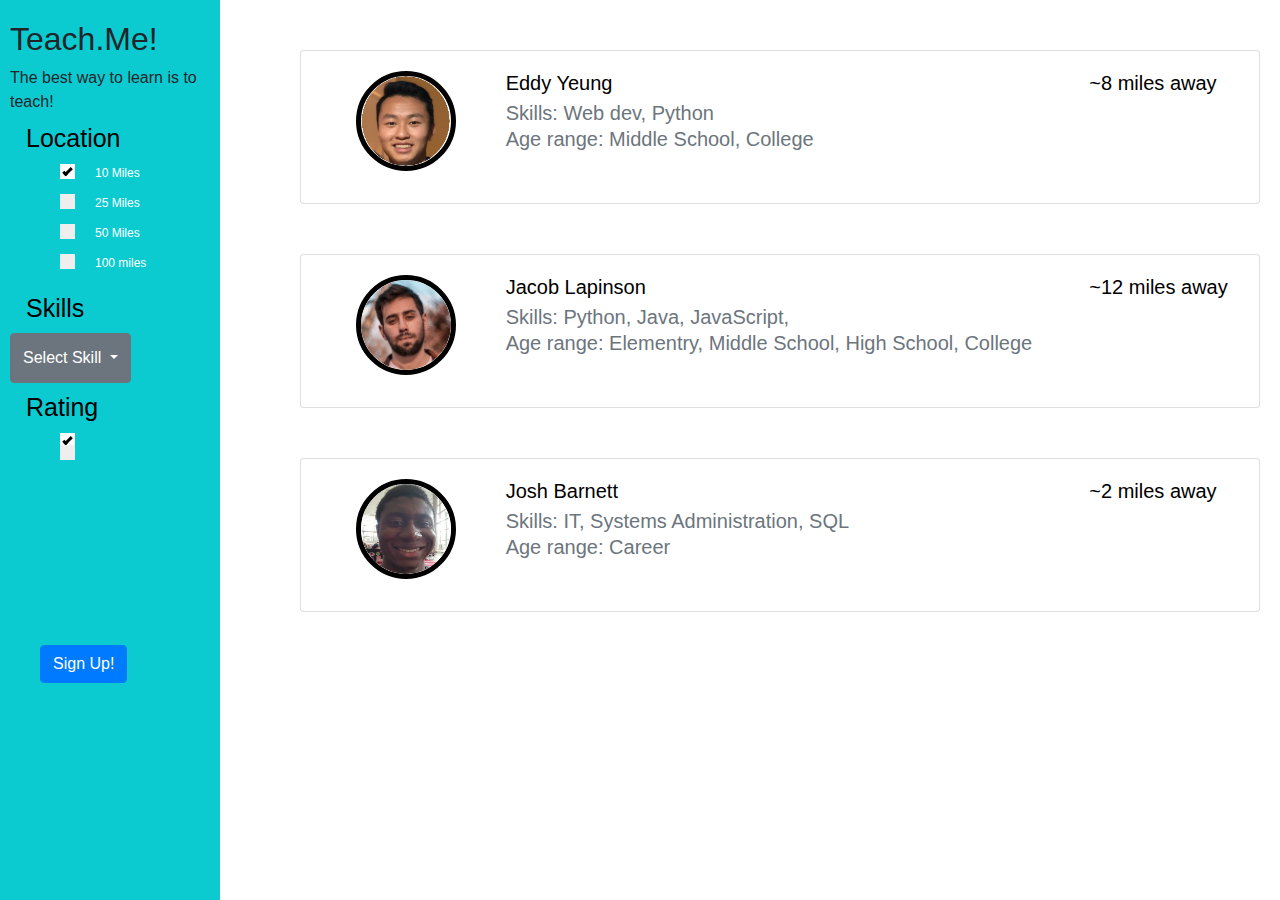
==== index2.htm @ 64282153 "created index2" ====
<!DOCTYPE html>
<html lang="en">
  <head>
    <!-- Required meta tags -->
    <meta charset="utf-8" />
    <meta
      name="viewport"
      content="width=device-width, initial-scale=1, shrink-to-fit=no"
    />

    <!-- Bootstrap CSS -->
    <link
      rel="stylesheet"
      href="https://maxcdn.bootstrapcdn.com/bootstrap/4.0.0/css/bootstrap.min.css"
      integrity="sha384-Gn5384xqQ1aoWXA+058RXPxPg6fy4IWvTNh0E263XmFcJlSAwiGgFAW/dAiS6JXm"
      crossorigin="anonymous"
    />
    <link rel="stylesheet" href="style.css" />
    <link
      rel="stylesheet"
      href="https://use.fontawesome.com/releases/v5.8.1/css/all.css"
      integrity="sha384-50oBUHEmvpQ+1lW4y57PTFmhCaXp0ML5d60M1M7uH2+nqUivzIebhndOJK28anvf"
      crossorigin="anonymous"
    />

    <title>Teach.Me!</title>
  </head>
  <body>
    <div class="sidenav">
      <div class="logo-box"></div>
      <div class="search-options">
        <h2>
          Teach.Me!
        </h2>
        <h10>The best way to learn is to teach!</h10>
        <a href="#">Location</a>
        <label class="container" style="font-size:12px"
          >10 Miles
          <input type="checkbox" checked="checked" />
          <span class="checkmark"></span>
        </label>

        <label class="container" style="font-size:12px"
          >25 Miles
          <input type="checkbox" />
          <span class="checkmark"></span>
        </label>

        <label class="container" style="font-size:12px"
          >50 Miles
          <input type="checkbox" />
          <span class="checkmark"></span>
        </label>

        <label class="container" style="font-size:12px"
          >100 miles
          <input type="checkbox" />
          <span class="checkmark"></span>
        </label>
      </div>
      <div><a href="#">Skills</a></div>
      <div class="dropdown">
        <button
          class="btn btn-secondary dropdown-toggle"
          type="button"
          id="dropdownMenuButton"
          data-toggle="dropdown"
          aria-haspopup="true"
          aria-expanded="false"
          style="height:50px; width: 100"
        >
          Select Skill
        </button>
        <div
          class="dropdown-menu"
          aria-labelledby="dropdownMenuButton"
          style="font-color: black; font-size: 12px"
        >
          <a class="dropdown-item" href="#">Java</a>
          <a class="dropdown-item" href="#">Python</a>
          <a class="dropdown-item" href="#">JavaScript</a>
        </div>
      </div>

      <div class="search-options">
        <a href="#">Rating</a>
        <label class="container" style="font-size:12px">
          <i class="fas fa-star"></i><i class="fas fa-star"></i
          ><i class="fas fa-star"></i><i class="fas fa-star"></i
          ><i class="fas fa-star"></i>
          <input type="checkbox" checked="checked" />
          <span class="checkmark"></span>
        </label>

        <label class="container" style="font-size:12px">
          <i class="fas fa-star"></i><i class="fas fa-star"></i
          ><i class="fas fa-star"></i><i class="fas fa-star"></i>
          <input type="checkbox" />
          <span class="checkmark"></span>
        </label>

        <label class="container" style="font-size:12px">
          <i class="fas fa-star"></i><i class="fas fa-star"></i
          ><i class="fas fa-star"></i>
          <input type="checkbox" />
          <span class="checkmark"></span>
        </label>

        <label class="container" style="font-size:12px">
          <i class="fas fa-star"></i><i class="fas fa-star"></i>
          <input type="checkbox" />
          <span class="checkmark"></span>
        </label>

        <label class="container" style="font-size:12px">
          <i class="fas fa-star"></i>
          <input type="checkbox" />
          <span class="checkmark"></span>
        </label>
      </div>
      <button
        onclick="location.href='signUp.html';"
        type="button"
        class="btn btn-primary"
        style="margin-top: 200px; margin-left: 30px;"
      >
        Sign Up!
      </button>
    </div>

    <div
      class="card"
      style="width: 60rem; margin-left: 300px; margin-top: 50px;"
    >
      <div class="card-body">
        <div class="container">
          <div class="row">
            <div class="col-2"><img id="userPic" src="img/me.png" /></div>
            <div class="col-8">
              <h5 class="card-title" style="color: black">
                Eddy Yeung <i class="fas fa-star"></i><i class="fas fa-star"></i
                ><i class="fas fa-star"></i><i class="fas fa-star"></i>
              </h5>
              <h5 class="card-subtitle mb-2 text-muted">
                Skills: Web dev, Python
              </h5>
              <h5 class="card-subtitle mb-2 text-muted">
                Age range: Middle School, College
              </h5>
            </div>
            <div class="col-23" style="color: black">
              <h5>~8 miles away</h5>
            </div>
          </div>
        </div>
      </div>
    </div>

    <div
      class="card"
      style="width: 60rem; margin-left: 300px; margin-top: 50px;"
    >
      <div class="card-body">
        <div class="container">
          <div class="row">
            <div class="col-2">
              <img id="userPic" src="img/JakesFace.png" />
            </div>
            <div class="col-8">
              <h5 class="card-title" style="color: black">
                Jacob Lapinson <i class="fas fa-star"></i
                ><i class="fas fa-star"></i><i class="fas fa-star"></i
                ><i class="fas fa-star"></i><i class="fas fa-star"></i>
              </h5>
              <h5 class="card-subtitle mb-2 text-muted">
                Skills: Python, Java, JavaScript,
              </h5>
              <h5 class="card-subtitle mb-2 text-muted">
                Age range: Elementry, Middle School, High School, College
              </h5>
            </div>
            <div class="col-23" style="color: black">
              <h5>~12 miles away</h5>
            </div>
          </div>
        </div>
      </div>
    </div>

    <div
      class="card"
      style="width: 60rem; margin-left: 300px; margin-top: 50px;"
    >
      <div class="card-body">
        <div class="container">
          <div class="row">
            <div class="col-2">
              <img id="userPic" src="img/joshImage.gif" />
            </div>
            <div class="col-8">
              <h5 class="card-title" style="color: black">
                Josh Barnett <i class="fas fa-star"></i
                ><i class="fas fa-star"></i><i class="fas fa-star"></i>
              </h5>
              <h5 class="card-subtitle mb-2 text-muted">
                Skills: IT, Systems Administration, SQL
              </h5>
              <h5 class="card-subtitle mb-2 text-muted">
                Age range: Career
              </h5>
            </div>
            <div class="col-23" style="color: black">
              <h5>~2 miles away</h5>
            </div>
          </div>
        </div>
      </div>
    </div>

    
    <!-- Optional JavaScript -->
    <!-- jQuery first, then Popper.js, then Bootstrap JS -->
    <script
      src="https://code.jquery.com/jquery-3.2.1.slim.min.js"
      integrity="sha384-KJ3o2DKtIkvYIK3UENzmM7KCkRr/rE9/Qpg6aAZGJwFDMVNA/GpGFF93hXpG5KkN"
      crossorigin="anonymous"
    ></script>
    <script
      src="https://cdnjs.cloudflare.com/ajax/libs/popper.js/1.12.9/umd/popper.min.js"
      integrity="sha384-ApNbgh9B+Y1QKtv3Rn7W3mgPxhU9K/ScQsAP7hUibX39j7fakFPskvXusvfa0b4Q"
      crossorigin="anonymous"
    ></script>
    <script
      src="https://maxcdn.bootstrapcdn.com/bootstrap/4.0.0/js/bootstrap.min.js"
      integrity="sha384-JZR6Spejh4U02d8jOt6vLEHfe/JQGiRRSQQxSfFWpi1MquVdAyjUar5+76PVCmYl"
      crossorigin="anonymous"
    ></script>
    <script></script>
  </body>
</html>
---- style.css ----
.sidenav {
  height: 100%; /* Full-height: remove this if you want "auto" height */
  width: 220px; /* Set the width of the sidebar */
  position: fixed; /* Fixed Sidebar (stay in place on scroll) */
  z-index: 1; /* Stay on top */
  top: 0; /* Stay at the top */
  left: 0;
  background-color: #0CCBD0; /* Black */
  overflow-x: hidden; /* Disable horizontal scroll */
  padding-top: 20px;
  padding-left: 10px;
}

/* The navigation menu links */
.sidenav a {
  padding: 6px 8px 6px 16px;
  text-decoration: none;
  font-size: 25px;
  color: black;
  display: block;
}

/* When you mouse over the navigation links, change their color */
.sidenav a:hover {
  color: black;
}

/* Style page content */
.main {
  margin-left: 160px; /* Same as the width of the sidebar */
  padding: 0px 10px;
}

/* On smaller screens, where height is less than 450px, change the style of the sidebar (less padding and a smaller font size) */
@media screen and (max-height: 450px) {
  .sidenav {
    padding-top: 15px;
  }
  .sidenav a {
    font-size: 18px;
  }
}

#userPic {
  border-radius: 50%;
  border: 5px solid black;
  width: 100px;
  height: 100px;
}

.container {
  display: block;
  position: relative;
  padding-left: 35px;
  margin-bottom: 12px;
  cursor: pointer;
  font-size: 22px;
  -webkit-user-select: none;
  -moz-user-select: none;
  -ms-user-select: none;
  user-select: none;
  color: white;
}

/* Hide the browser's default checkbox */
.container input {
  position: absolute;
  opacity: 0;
  cursor: pointer;
  height: 0;
  width: 0;
}

/* Create a custom checkbox */
.checkmark {
  position: absolute;
  top: 0;
  left: 0;
  height: 15px;
  width: 15px;
  background-color: #eee;
}

/* On mouse-over, add a grey background color */
.container:hover input ~ .checkmark {
  background-color: #ccc;
}

/* When the checkbox is checked, add a blue background */
.container input:checked ~ .checkmark {
  background-color: white;
}

/* Create the checkmark/indicator (hidden when not checked) */
.checkmark:after {
  content: "";
  position: absolute;
  display: none;
}

/* Show the checkmark when checked */
.container input:checked ~ .checkmark:after {
  display: block;
}

/* Style the checkmark/indicator */
.container .checkmark:after {
  left: 5px;
  top: 2px;
  width: 5px;
  height: 10px;
  border: solid black;
  border-width: 0 3px 3px 0;
  -webkit-transform: rotate(45deg);
  -ms-transform: rotate(45deg);
  transform: rotate(45deg);
}

.search-options label {
  margin-left: 50px;
}

.note {
  text-align: center;
  height: 80px;
  background: -webkit-linear-gradient(left, #0072ff, #8811c5);
  color: #fff;
  font-weight: bold;
  line-height: 80px;
}
.form-content {
  padding: 5%;
  border: 1px solid #ced4da;
  margin-bottom: 2%;
}
.form-control {
  border-radius: 1.5rem;
}
.btnSubmit {
  border: none;
  border-radius: 1.5rem;
  padding: 1%;
  width: 20%;
  cursor: pointer;
  background: #0062cc;
  color: #fff;
}

#overlay {
  position: fixed; /* Sit on top of the page content */
  display: none; /* Hidden by default */
  width: 100%; /* Full width (cover the whole page) */
  height: 100%; /* Full height (cover the whole page) */
  top: 0;
  left: 0;
  right: 0;
  bottom: 0;
  background-color: rgba(0, 0, 0, 0.5); /* Black background with opacity */
  z-index: 2; /* Specify a stack order in case you're using a different order for other elements */
  cursor: pointer; /* Add a pointer on hover */
}
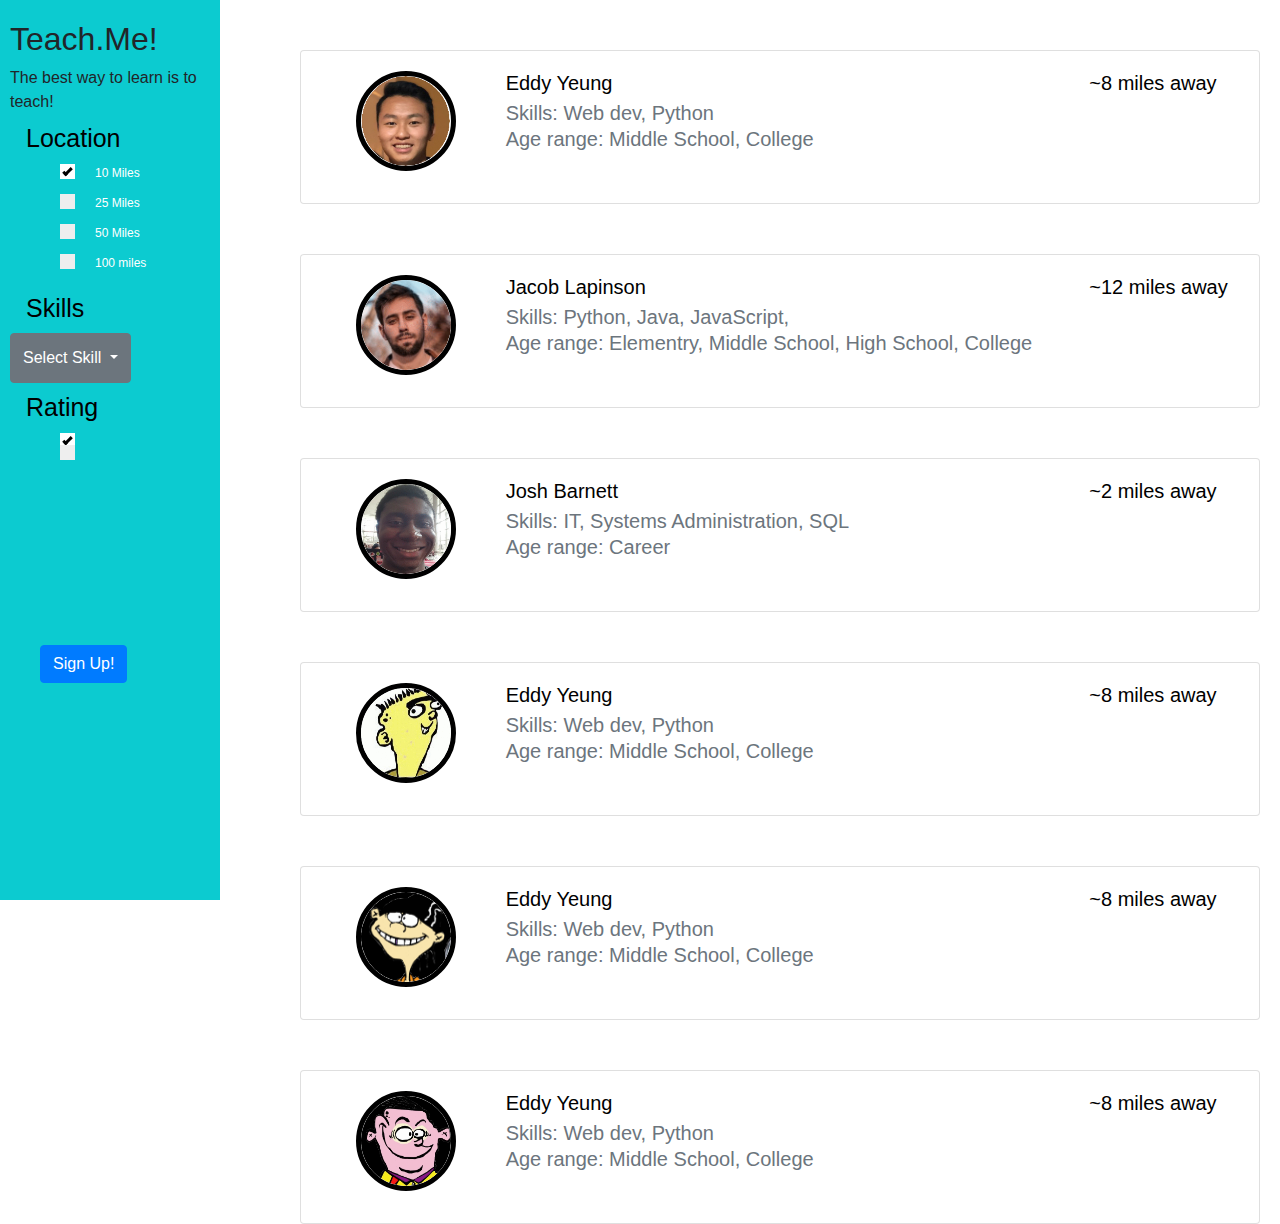
==== commit edfe8cd0: "index2" ====
--- a/index2.htm
+++ b/index2.htm
@@ -216,8 +216,87 @@
         </div>
       </div>
     </div>
-
-    
+    <div
+      class="card"
+      style="width: 60rem; margin-left: 300px; margin-top: 50px;"
+    >
+      <div class="card-body">
+        <div class="container">
+          <div class="row">
+            <div class="col-2"><img id="userPic" src="img/ed.png" /></div>
+            <div class="col-8">
+              <h5 class="card-title" style="color: black">
+                Eddy Yeung <i class="fas fa-star"></i><i class="fas fa-star"></i
+                ><i class="fas fa-star"></i><i class="fas fa-star"></i>
+              </h5>
+              <h5 class="card-subtitle mb-2 text-muted">
+                Skills: Web dev, Python
+              </h5>
+              <h5 class="card-subtitle mb-2 text-muted">
+                Age range: Middle School, College
+              </h5>
+            </div>
+            <div class="col-23" style="color: black">
+              <h5>~8 miles away</h5>
+            </div>
+          </div>
+        </div>
+      </div>
+    </div>
+    <div
+      class="card"
+      style="width: 60rem; margin-left: 300px; margin-top: 50px;"
+    >
+      <div class="card-body">
+        <div class="container">
+          <div class="row">
+            <div class="col-2"><img id="userPic" src="img/edd.png" /></div>
+            <div class="col-8">
+              <h5 class="card-title" style="color: black">
+                Eddy Yeung <i class="fas fa-star"></i><i class="fas fa-star"></i
+                ><i class="fas fa-star"></i><i class="fas fa-star"></i>
+              </h5>
+              <h5 class="card-subtitle mb-2 text-muted">
+                Skills: Web dev, Python
+              </h5>
+              <h5 class="card-subtitle mb-2 text-muted">
+                Age range: Middle School, College
+              </h5>
+            </div>
+            <div class="col-23" style="color: black">
+              <h5>~8 miles away</h5>
+            </div>
+          </div>
+        </div>
+      </div>
+    </div>
+    <div
+      class="card"
+      style="width: 60rem; margin-left: 300px; margin-top: 50px;"
+    >
+      <div class="card-body">
+        <div class="container">
+          <div class="row">
+            <div class="col-2"><img id="userPic" src="img/eddy.png" /></div>
+            <div class="col-8">
+              <h5 class="card-title" style="color: black">
+                Eddy Yeung <i class="fas fa-star"></i><i class="fas fa-star"></i
+                ><i class="fas fa-star"></i><i class="fas fa-star"></i>
+              </h5>
+              <h5 class="card-subtitle mb-2 text-muted">
+                Skills: Web dev, Python
+              </h5>
+              <h5 class="card-subtitle mb-2 text-muted">
+                Age range: Middle School, College
+              </h5>
+            </div>
+            <div class="col-23" style="color: black">
+              <h5>~8 miles away</h5>
+            </div>
+          </div>
+        </div>
+      </div>
+
     <!-- Optional JavaScript -->
     <!-- jQuery first, then Popper.js, then Bootstrap JS -->
     <script
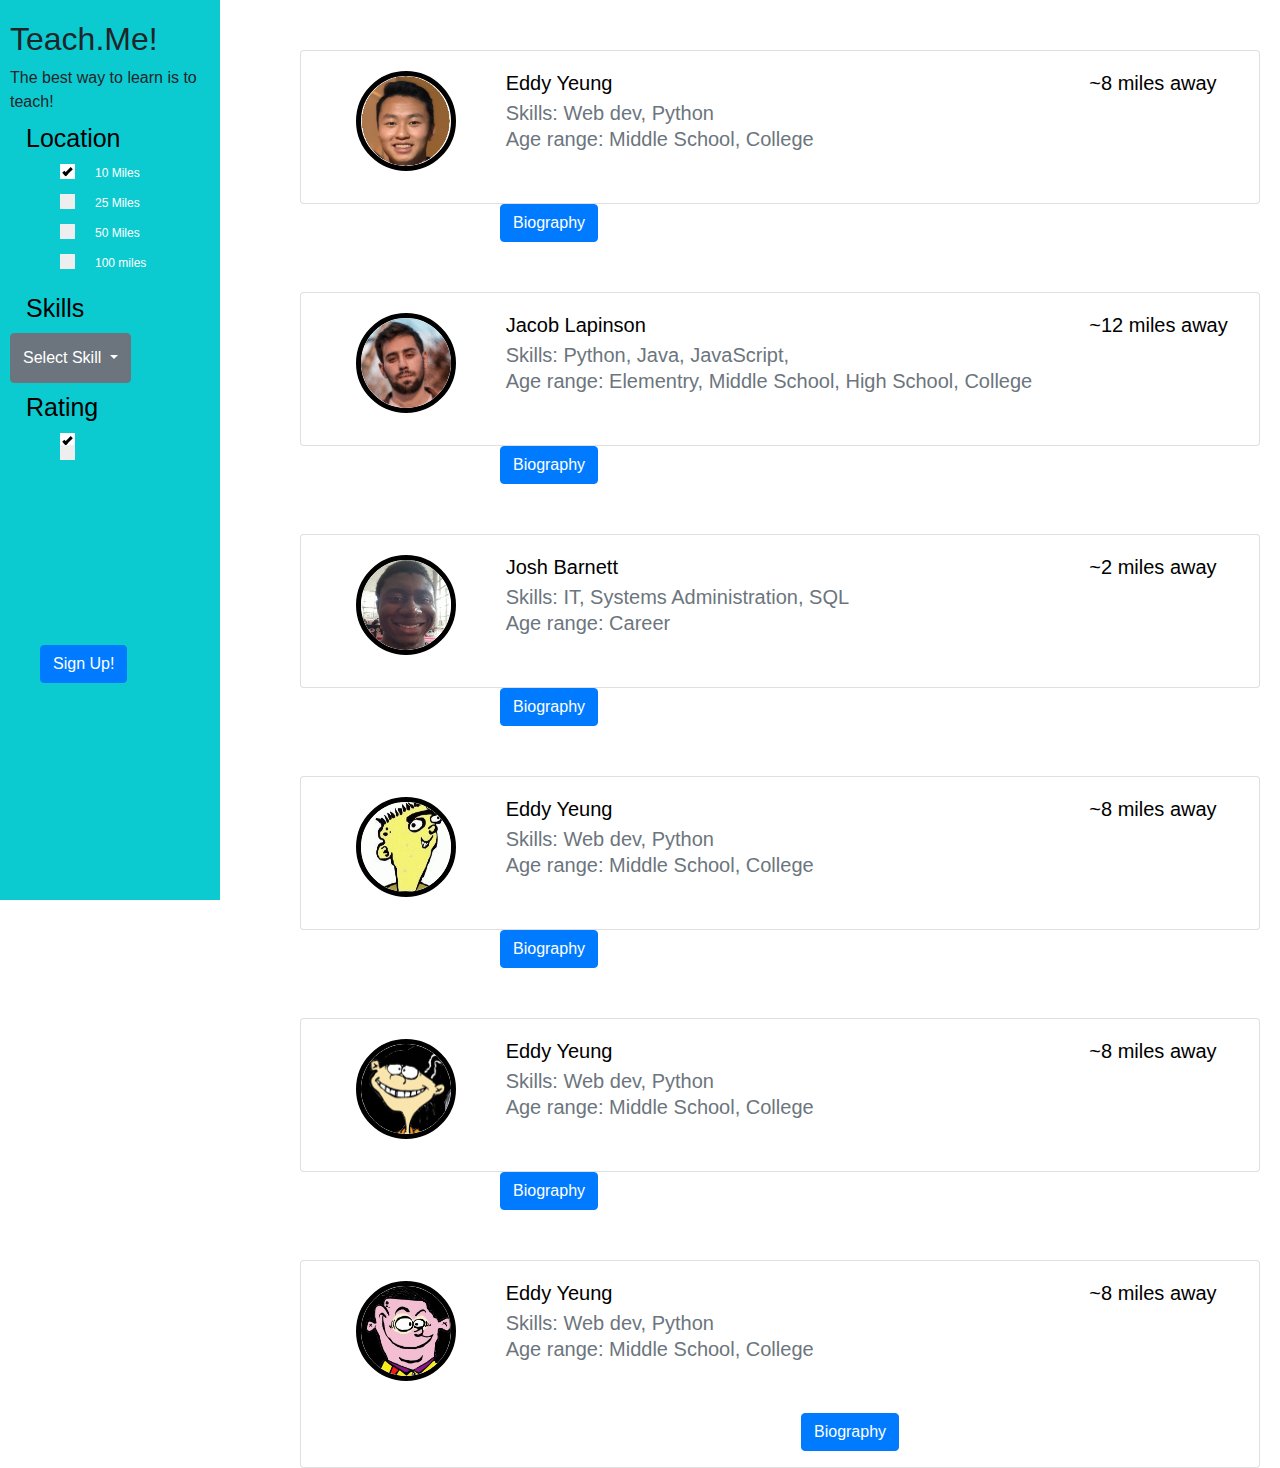
==== commit 858becb8: "added bio bttn to index2" ====
--- a/index2.htm
+++ b/index2.htm
@@ -155,6 +155,19 @@
         </div>
       </div>
     </div>
+    <p class= "bioBttn">
+        <a class="btn btn-primary" data-toggle="collapse" href="#collapseExample" role="button" aria-expanded="false" aria-controls="collapseExample">
+          Biography
+        </a>
+       
+      </p>
+      <div class="collapse" id="collapseExample">
+        <div class="card card-body">
+          "I have been coding since high school. I have competed in software competitions." <br>
+          Email: abcde123@gmail.com <br>
+          Phone: (732) 123-4567 
+        </div>
+      </div>
 
     <div
       class="card"
@@ -186,6 +199,19 @@
         </div>
       </div>
     </div>
+    <p class= "bioBttn">
+        <a class="btn btn-primary" data-toggle="collapse" href="#collapseExample" role="button" aria-expanded="false" aria-controls="collapseExample">
+          Biography
+        </a>
+       
+      </p>
+      <div class="collapse" id="collapseExample">
+        <div class="card card-body">
+          "I have been coding since high school. I have competed in software competitions." <br>
+          Email: abcde123@gmail.com <br>
+          Phone: (732) 123-4567 
+        </div>
+      </div>
 
     <div
       class="card"
@@ -216,6 +242,19 @@
         </div>
       </div>
     </div>
+    <p class= "bioBttn">
+        <a class="btn btn-primary" data-toggle="collapse" href="#collapseExample" role="button" aria-expanded="false" aria-controls="collapseExample">
+          Biography
+        </a>
+       
+      </p>
+      <div class="collapse" id="collapseExample">
+        <div class="card card-body">
+          "I have been coding since high school. I have competed in software competitions." <br>
+          Email: abcde123@gmail.com <br>
+          Phone: (732) 123-4567 
+        </div>
+      </div>
     <div
       class="card"
       style="width: 60rem; margin-left: 300px; margin-top: 50px;"
@@ -243,6 +282,20 @@
         </div>
       </div>
     </div>
+    <p class= "bioBttn">
+        <a class="btn btn-primary" data-toggle="collapse" href="#collapseExample" role="button" aria-expanded="false" aria-controls="collapseExample">
+          Biography
+        </a>
+       
+      </p>
+      <div class="collapse" id="collapseExample">
+        <div class="card card-body">
+          "I have been coding since high school. I have competed in software competitions." <br>
+          Email: abcde123@gmail.com <br>
+          Phone: (732) 123-4567 
+        </div>
+      </div>
+
     <div
       class="card"
       style="width: 60rem; margin-left: 300px; margin-top: 50px;"
@@ -270,6 +323,20 @@
         </div>
       </div>
     </div>
+    <p class= "bioBttn">
+        <a class="btn btn-primary" data-toggle="collapse" href="#collapseExample" role="button" aria-expanded="false" aria-controls="collapseExample">
+          Biography
+        </a>
+       
+      </p>
+      <div class="collapse" id="collapseExample">
+        <div class="card card-body">
+          "I have been coding since high school. I have competed in software competitions." <br>
+          Email: abcde123@gmail.com <br>
+          Phone: (732) 123-4567 
+        </div>
+      </div>
+
     <div
       class="card"
       style="width: 60rem; margin-left: 300px; margin-top: 50px;"
@@ -296,6 +363,19 @@
           </div>
         </div>
       </div>
+      <p class= "bioBttn">
+          <a class="btn btn-primary" data-toggle="collapse" href="#collapseExample" role="button" aria-expanded="false" aria-controls="collapseExample">
+            Biography
+          </a>
+         
+        </p>
+        <div class="collapse" id="collapseExample">
+          <div class="card card-body">
+            "I have been coding since high school. I have competed in software competitions." <br>
+            Email: abcde123@gmail.com <br>
+            Phone: (732) 123-4567 
+          </div>
+        </div>
 
     <!-- Optional JavaScript -->
     <!-- jQuery first, then Popper.js, then Bootstrap JS -->
--- a/style.css
+++ b/style.css
@@ -159,3 +159,10 @@
   z-index: 2; /* Specify a stack order in case you're using a different order for other elements */
   cursor: pointer; /* Add a pointer on hover */
 }
+
+.bioBttn{
+  margin-left: 500px
+}
+.collapse{
+  margin-left: 500px
+}